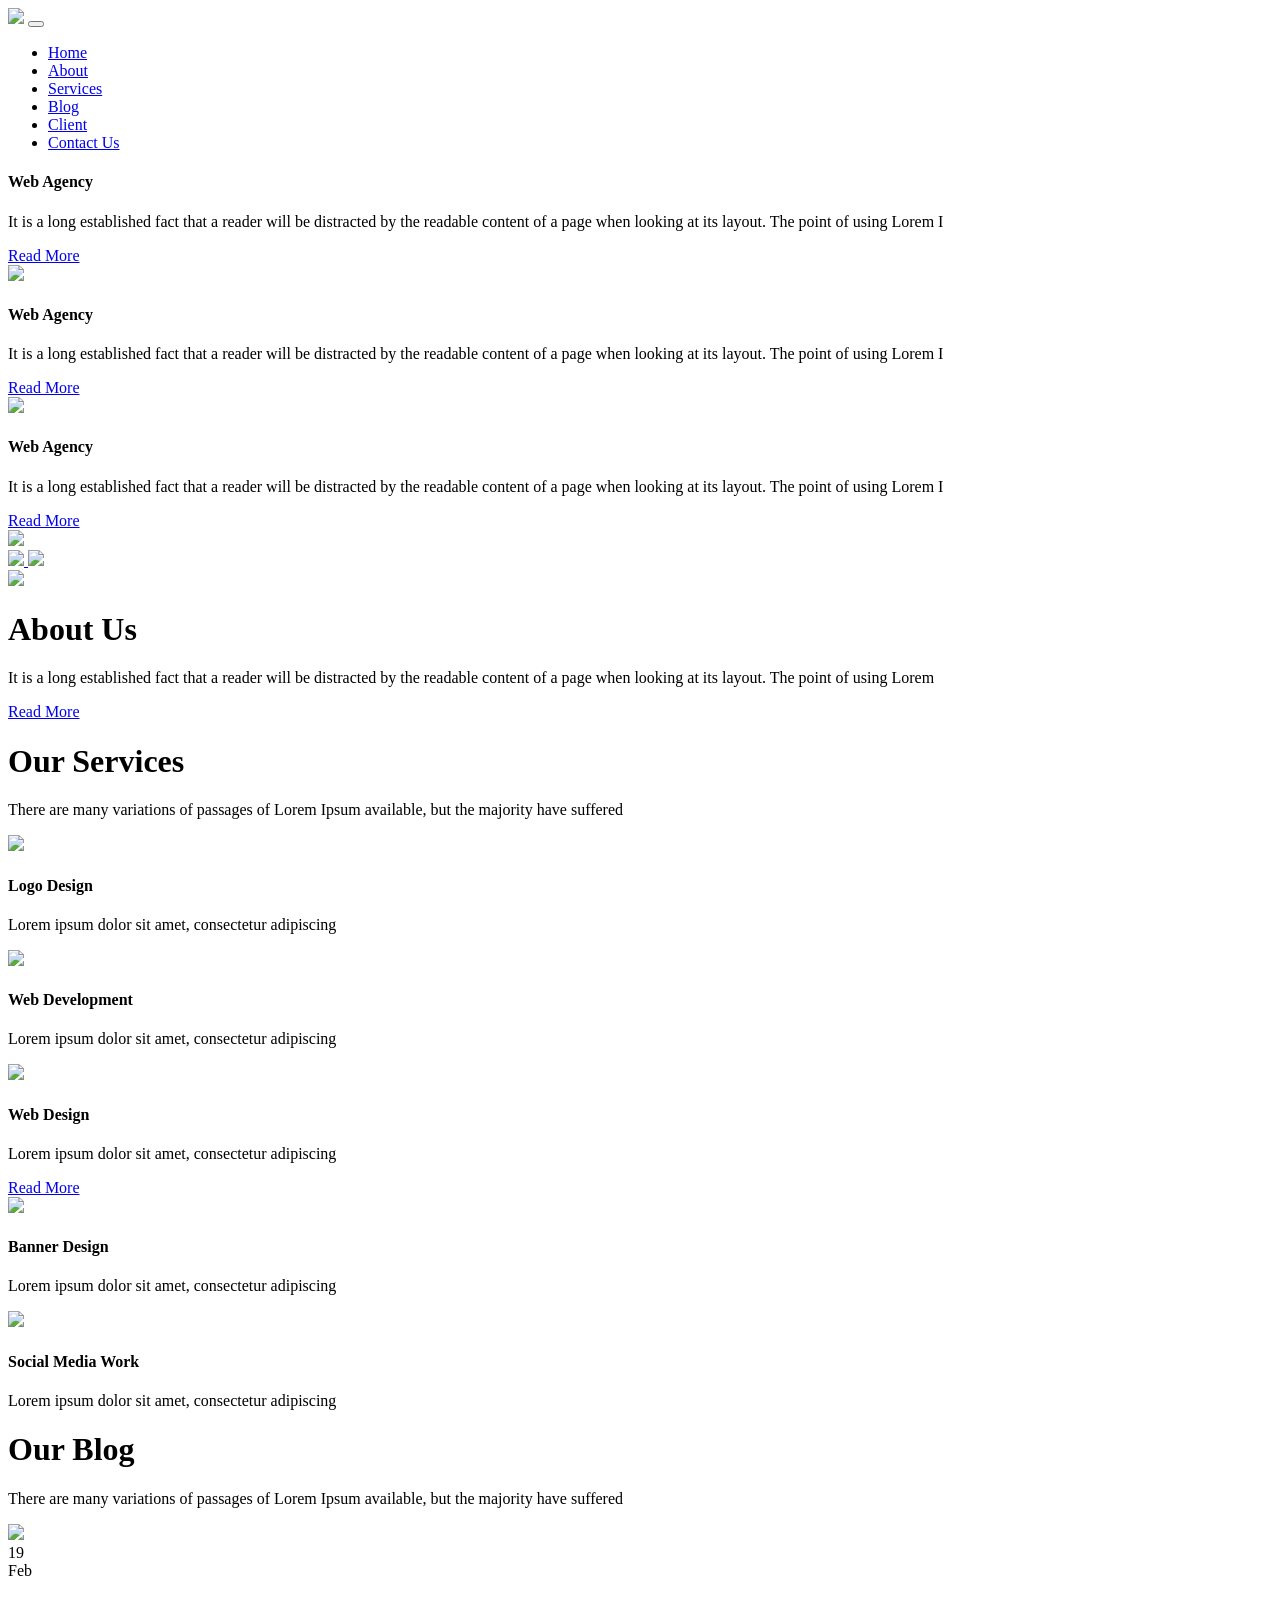
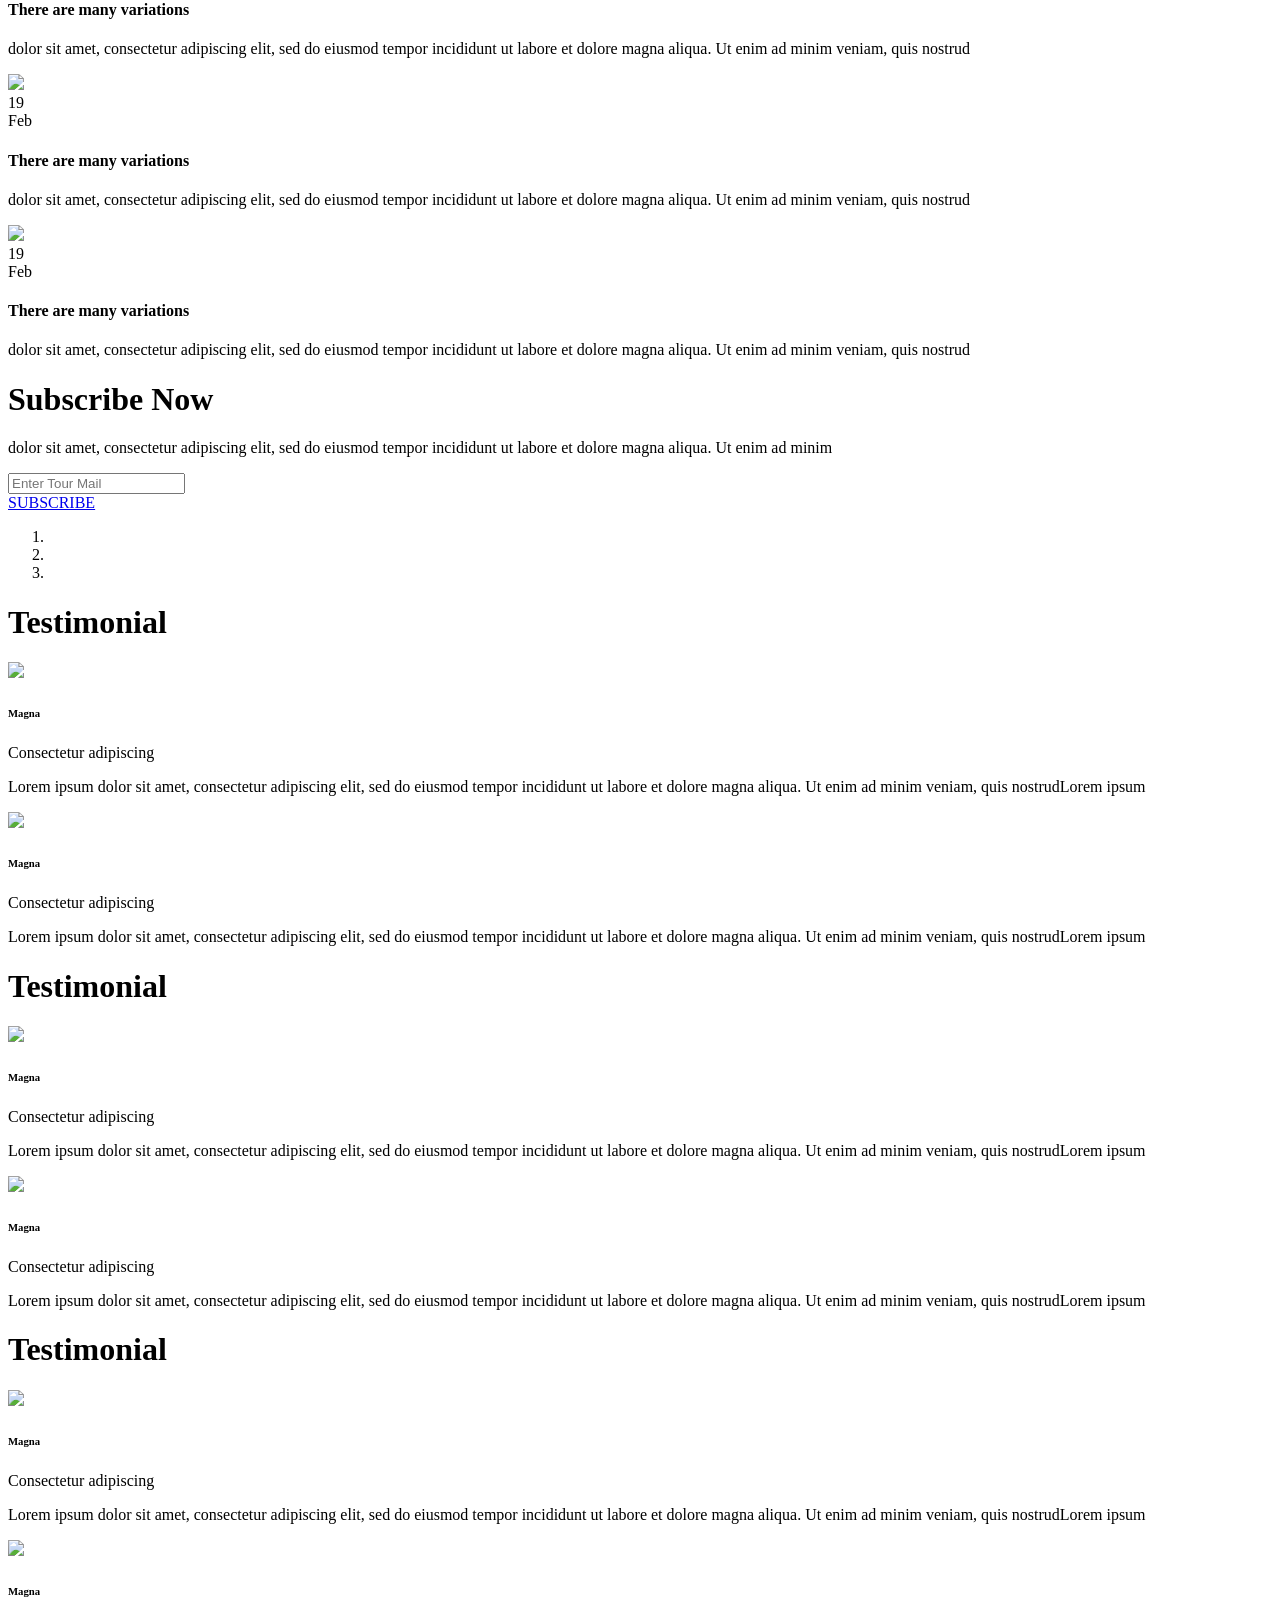
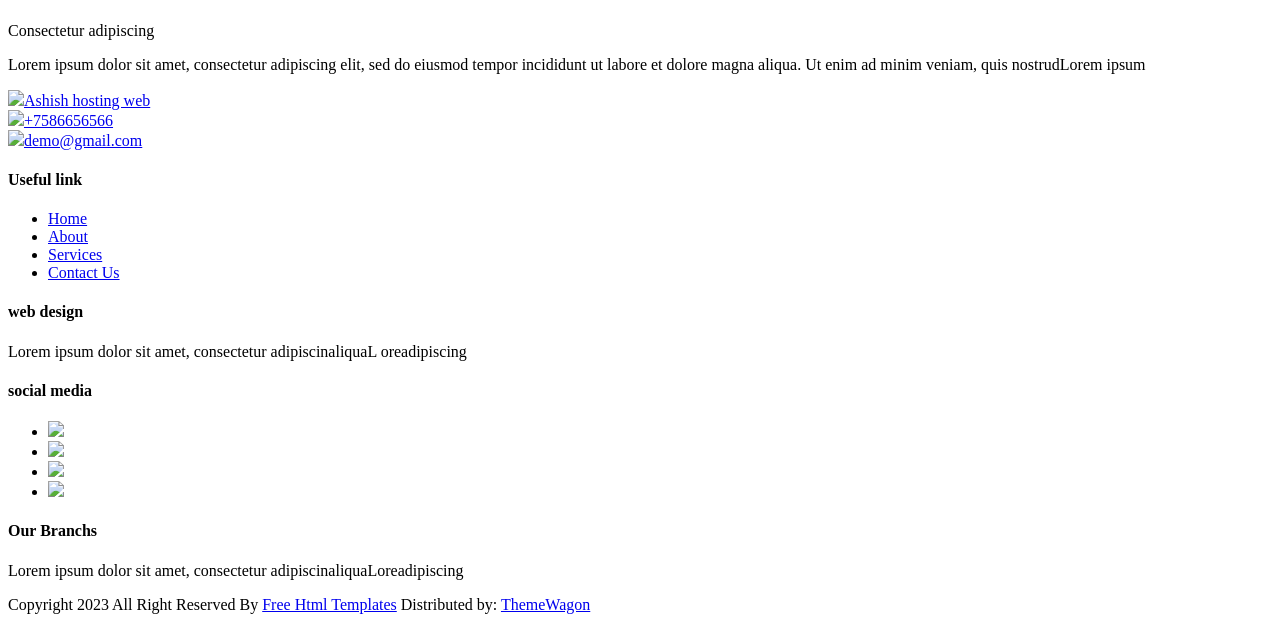
==== index.html @ 9c183400 "Add files via upload" ====
<!DOCTYPE html>
<html lang="en">
   <head>
      <meta charset="utf-8">
      <meta http-equiv="X-UA-Compatible" content="IE=edge">
      <meta name="viewport" content="width=device-width, initial-scale=1">
      <!-- mobile metas -->
      <meta name="viewport" content="width=device-width, initial-scale=1">
      <meta name="viewport" content="initial-scale=1, maximum-scale=1">
      <!-- site metas -->
      <title>Heado</title>
      <meta name="keywords" content="">
      <meta name="description" content="">
      <meta name="author" content="">
      <!-- owl carousel style -->
      <link rel="stylesheet" type="text/css" href="https://cdnjs.cloudflare.com/ajax/libs/OwlCarousel2/2.0.0-beta.2.4/assets/owl.carousel.min.css" />
      <!-- bootstrap css -->
      <link rel="stylesheet" type="text/css" href="css/bootstrap.min.css">
      <!-- style css -->
      <link rel="stylesheet" type="text/css" href="css/style.css">
      <!-- Responsive-->
      <link rel="stylesheet" href="css/responsive.css">
      <!-- fevicon -->
      <link rel="icon" href="images/fevicon.png" type="image/gif" />
      <!-- Scrollbar Custom CSS -->
      <link rel="stylesheet" href="css/jquery.mCustomScrollbar.min.css">
      <!-- Tweaks for older IEs-->
      <link rel="stylesheet" href="https://netdna.bootstrapcdn.com/font-awesome/4.0.3/css/font-awesome.css">
      <!-- owl stylesheets --> 
      <link rel="stylesheet" href="css/owl.carousel.min.css">
      <link rel="stylesheet" href="css/owl.theme.default.min.css">
      <link rel="stylesheet" href="https://cdnjs.cloudflare.com/ajax/libs/fancybox/2.1.5/jquery.fancybox.min.css" media="screen">
   </head>
   <body>
      <!--header section start -->
      <div class="header_section">
         <div class="container">
            <nav class="navbar navbar-dark bg-dark">
               <a class="logo" href="index.html"><img src="images/logo1.png"></a>
               <button class="navbar-toggler" type="button" data-toggle="collapse" data-target="#navbarsExample01" aria-controls="navbarsExample01" aria-expanded="false" aria-label="Toggle navigation">
               <span class="navbar-toggler-icon"></span>
               </button>
               <div class="collapse navbar-collapse" id="navbarsExample01">
                  <ul class="navbar-nav mr-auto">
                     <li class="nav-item">
                        <a class="nav-link" href="index.html">Home</a>
                     </li>
                     <li class="nav-item">
                        <a class="nav-link" href="about.html">About</a>
                     </li>
                     <li class="nav-item">
                        <a class="nav-link" href="services.html">Services</a>
                     </li>
                     <li class="nav-item">
                        <a class="nav-link" href="blog.html">Blog</a>
                     </li>
                     <li class="nav-item">
                        <a class="nav-link" href="client.html">Client</a>
                     </li>
                     <li class="nav-item">
                        <a class="nav-link" href="contact.html">Contact Us</a>
                     </li>
                  </ul>
               </div>
            </nav>
         </div>
         <!--banner section start -->
         <div class="banner_section layout_padding">
            <div id="my_slider" class="carousel slide" data-ride="carousel">
               <div class="carousel-inner">
                  <div class="carousel-item active">
                     <div class="container">
                        <div class="row">
                           <div class="col-md-6">
                              <div class="taital_main">
                                 <h4 class="banner_taital">Web Agency</h4>
                                 <p class="banner_text">It is a long established fact that a reader will be distracted by the readable content of a page when looking at its layout. The point of using Lorem I</p>
                                 <div class="read_bt"><a href="#">Read More</a></div>
                              </div>
                           </div>
                           <div class="col-md-6">
                              <div><img src="images/img-1.png" class="image_1"></div>
                           </div>
                        </div>
                     </div>
                  </div>
                  <div class="carousel-item">
                     <div class="container">
                        <div class="row">
                           <div class="col-md-6">
                              <div class="taital_main">
                                 <h4 class="banner_taital">Web Agency</h4>
                                 <p class="banner_text">It is a long established fact that a reader will be distracted by the readable content of a page when looking at its layout. The point of using Lorem I</p>
                                 <div class="read_bt"><a href="#">Read More</a></div>
                              </div>
                           </div>
                           <div class="col-md-6">
                              <div><img src="images/img-1.png" class="image_1"></div>
                           </div>
                        </div>
                     </div>
                  </div>
                  <div class="carousel-item">
                     <div class="container">
                        <div class="row">
                           <div class="col-md-6">
                              <div class="taital_main">
                                 <h4 class="banner_taital">Web Agency</h4>
                                 <p class="banner_text">It is a long established fact that a reader will be distracted by the readable content of a page when looking at its layout. The point of using Lorem I</p>
                                 <div class="read_bt"><a href="#">Read More</a></div>
                              </div>
                           </div>
                           <div class="col-md-6">
                              <div><img src="images/img-1.png" class="image_1"></div>
                           </div>
                        </div>
                     </div>
                  </div>
               </div>
               <a class="carousel-control-prev" href="#my_slider" role="button" data-slide="prev">
               <i class=""><img src="images/left-icon.png"></i>
               </a>
               <a class="carousel-control-next" href="#my_slider" role="button" data-slide="next">
               <i class=""><img src="images/right-icon.png"></i>
               </a>
            </div>
         </div>
         <!--banner section end -->
      </div>
      <!--header section end -->
      <!--about section start -->
      <div class="about_section layout_padding">
         <div class="container">
            <div class="row">
               <div class="col-md-6">
                  <div class="image_2"><img src="images/img-2.png"></div>
               </div>
               <div class="col-md-6">
                  <h1 class="about_taital">About <span class="us_text">Us</span></h1>
                  <p class="about_text">It is a long established fact that a reader will be distracted by the readable content of a page when looking at its layout. The point of using Lorem </p>
                  <div class="read_bt_1"><a href="#">Read More</a></div>
               </div>
            </div>
         </div>
      </div>
      <!--about section end -->
      <!--services section start -->
      <div class="services_section layout_padding">
         <div class="container">
            <h1 class="service_taital"><span class="our_text">Our</span> Services</h1>
            <p class="service_text">There are many variations of passages of Lorem Ipsum available, but the majority have suffered </p>
            <div class="services_section_2">
               <div class="row">
                  <div class="col-sm-4">
                     <div class="icon_1"><img src="images/icon-1.png"></div>
                     <h4 class="design_text">Logo Design</h4>
                     <p class="lorem_text">Lorem ipsum dolor sit amet, consectetur adipiscing </p>
                     <div class="icon_1"><img src="images/icon-2.png"></div>
                     <h4 class="design_text">Web Development</h4>
                     <p class="lorem_text">Lorem ipsum dolor sit amet, consectetur adipiscing </p>
                  </div>
                  <div class="col-sm-4">
                     <div class="icon_3"><img src="images/icon-3.png"></div>
                     <h4 class="design_text">Web Design</h4>
                     <p class="lorem_text">Lorem ipsum dolor sit amet, consectetur adipiscing </p>
                     <div class="read_bt_2"><a href="#">Read More</a></div>
                  </div>
                  <div class="col-sm-4">
                     <div class="icon_1"><img src="images/icon-4.png"></div>
                     <h4 class="design_text">Banner Design</h4>
                     <p class="lorem_text">Lorem ipsum dolor sit amet, consectetur adipiscing </p>
                     <div class="icon_1"><img src="images/icon-5.png"></div>
                     <h4 class="design_text">Social Media Work</h4>
                     <p class="lorem_text">Lorem ipsum dolor sit amet, consectetur adipiscing </p>
                  </div>
               </div>
            </div>
         </div>
      </div>
      <!--services section end -->
      <!--blog section start -->
      <div class="blog_section layout_padding">
         <div class="container">
            <h1 class="blog_taital"><span class="our_text">Our</span> Blog</h1>
            <p class="blog_text">There are many variations of passages of Lorem Ipsum available, but the majority have suffered </p>
            <div class="services_section_2 layout_padding">
               <div class="row">
                  <div class="col-md-4">
                     <div class="box_main">
                        <div class="student_bg"><img src="images/img-3.png" class="student_bg"></div>
                        <div class="image_15">19<br>Feb</div>
                        <h4 class="hannery_text">There are many variations</h4>
                        <p class="fact_text">dolor sit amet, consectetur adipiscing elit, sed do eiusmod tempor incididunt ut labore et dolore magna aliqua. Ut enim ad minim veniam, quis nostrud </p>
                     </div>
                  </div>
                  <div class="col-md-4">
                     <div class="box_main">
                        <div class="student_bg"><img src="images/img-4.png" class="student_bg"></div>
                        <div class="image_15">19<br>Feb</div>
                        <h4 class="hannery_text">There are many variations</h4>
                        <p class="fact_text">dolor sit amet, consectetur adipiscing elit, sed do eiusmod tempor incididunt ut labore et dolore magna aliqua. Ut enim ad minim veniam, quis nostrud </p>
                     </div>
                  </div>
                  <div class="col-md-4">
                     <div class="box_main">
                        <div><img src="images/img-5.png" class="student_bg"></div>
                        <div class="image_15">19<br>Feb</div>
                        <h4 class="hannery_text">There are many variations</h4>
                        <p class="fact_text">dolor sit amet, consectetur adipiscing elit, sed do eiusmod tempor incididunt ut labore et dolore magna aliqua. Ut enim ad minim veniam, quis nostrud </p>
                     </div>
                  </div>
               </div>
            </div>
         </div>
      </div>
      <!--blog section end -->
      <!--newsletter section start -->
      <div class="newsletter_section">
         <div class="container">
            <div class="row">
               <div class="col-md-6">
                  <h1 class="newsletter_text">Subscribe Now </h1>
                  <p class="tempor_text">dolor sit amet, consectetur adipiscing elit, sed do eiusmod tempor incididunt ut labore et dolore magna aliqua. Ut enim ad minim </p>
               </div>
               <div class="col-md-6">
                  <div class="mail_bt_main">
                     <input type="text" class="mail_text" placeholder="Enter Tour Mail" name="Enter Tour Mail">
                     <div class="subscribe_bt"><a href="#">SUBSCRIBE</a></div>
                  </div>
               </div>
            </div>
         </div>
      </div>
      <!--newsletter section end -->
      <!--client section start -->
      <div class="client_section layout_padding">
         <div id="carouselExampleIndicators" class="carousel slide" data-ride="carousel">
            <ol class="carousel-indicators">
               <li data-target="#carouselExampleIndicators" data-slide-to="0" class="active"></li>
               <li data-target="#carouselExampleIndicators" data-slide-to="1"></li>
               <li data-target="#carouselExampleIndicators" data-slide-to="2"></li>
            </ol>
            <div class="carousel-inner">
               <div class="carousel-item active">
                  <div class="container">
                     <h1 class="blog_taital"><span class="tes_text">Tes</span>timonial</h1>
                     <div class="client_section_2 layout_padding">
                        <div class="row">
                           <div class="col-md-6">
                              <div class="client_box active">
                                 <div class="left_main">
                                    <div class="image_6"><img src="images/img-6.png"></div>
                                 </div>
                                 <div class="right_main">
                                    <h6 class="magna_text active">Magna</h6>
                                    <p class="consectetur_text active">Consectetur adipiscing</p>
                                    <div class="quote_icon active"></div>
                                 </div>
                                 <p class="ipsum_text active">Lorem ipsum dolor sit amet, consectetur adipiscing elit, sed do eiusmod tempor incididunt ut labore et dolore magna aliqua. Ut enim ad minim veniam, quis nostrudLorem ipsum</p>
                              </div>
                           </div>
                           <div class="col-md-6">
                              <div class="client_box">
                                 <div class="left_main">
                                    <div class="image_6"><img src="images/img-6.png"></div>
                                 </div>
                                 <div class="right_main">
                                    <h6 class="magna_text">Magna</h6>
                                    <p class="consectetur_text">Consectetur adipiscing</p>
                                    <div class="quote_icon"></div>
                                 </div>
                                 <p class="ipsum_text">Lorem ipsum dolor sit amet, consectetur adipiscing elit, sed do eiusmod tempor incididunt ut labore et dolore magna aliqua. Ut enim ad minim veniam, quis nostrudLorem ipsum</p>
                              </div>
                           </div>
                        </div>
                     </div>
                  </div>
               </div>
               <div class="carousel-item">
                  <div class="container">
                     <h1 class="blog_taital"><span class="tes_text">Tes</span>timonial</h1>
                     <div class="client_section_2 layout_padding">
                        <div class="row">
                           <div class="col-md-6">
                              <div class="client_box active">
                                 <div class="left_main">
                                    <div class="image_6"><img src="images/img-6.png"></div>
                                 </div>
                                 <div class="right_main">
                                    <h6 class="magna_text active">Magna</h6>
                                    <p class="consectetur_text active">Consectetur adipiscing</p>
                                    <div class="quote_icon active"></div>
                                 </div>
                                 <p class="ipsum_text active">Lorem ipsum dolor sit amet, consectetur adipiscing elit, sed do eiusmod tempor incididunt ut labore et dolore magna aliqua. Ut enim ad minim veniam, quis nostrudLorem ipsum</p>
                              </div>
                           </div>
                           <div class="col-md-6">
                              <div class="client_box">
                                 <div class="left_main">
                                    <div class="image_6"><img src="images/img-6.png"></div>
                                 </div>
                                 <div class="right_main">
                                    <h6 class="magna_text">Magna</h6>
                                    <p class="consectetur_text">Consectetur adipiscing</p>
                                    <div class="quote_icon"></div>
                                 </div>
                                 <p class="ipsum_text">Lorem ipsum dolor sit amet, consectetur adipiscing elit, sed do eiusmod tempor incididunt ut labore et dolore magna aliqua. Ut enim ad minim veniam, quis nostrudLorem ipsum</p>
                              </div>
                           </div>
                        </div>
                     </div>
                  </div>
               </div>
               <div class="carousel-item">
                  <div class="container">
                     <h1 class="blog_taital"><span class="tes_text">Tes</span>timonial</h1>
                     <div class="client_section_2 layout_padding">
                        <div class="row">
                           <div class="col-md-6">
                              <div class="client_box active">
                                 <div class="left_main">
                                    <div class="image_6"><img src="images/img-6.png"></div>
                                 </div>
                                 <div class="right_main">
                                    <h6 class="magna_text active">Magna</h6>
                                    <p class="consectetur_text active">Consectetur adipiscing</p>
                                    <div class="quote_icon active"></div>
                                 </div>
                                 <p class="ipsum_text active">Lorem ipsum dolor sit amet, consectetur adipiscing elit, sed do eiusmod tempor incididunt ut labore et dolore magna aliqua. Ut enim ad minim veniam, quis nostrudLorem ipsum</p>
                              </div>
                           </div>
                           <div class="col-md-6">
                              <div class="client_box">
                                 <div class="left_main">
                                    <div class="image_6"><img src="images/img-6.png"></div>
                                 </div>
                                 <div class="right_main">
                                    <h6 class="magna_text">Magna</h6>
                                    <p class="consectetur_text">Consectetur adipiscing</p>
                                    <div class="quote_icon"></div>
                                 </div>
                                 <p class="ipsum_text">Lorem ipsum dolor sit amet, consectetur adipiscing elit, sed do eiusmod tempor incididunt ut labore et dolore magna aliqua. Ut enim ad minim veniam, quis nostrudLorem ipsum</p>
                              </div>
                           </div>
                        </div>
                     </div>
                  </div>
               </div>
            </div>
         </div>
      </div>
      <!--client section end -->
      <!--footer section start -->
      <div class="footer_section layout_padding">
         <div class="container">
            <div class="address_main">
               <div class="address_text"><a href="#"><img src="images/map-icon.png"><span class="padding_left_15">Ashish hosting web</span></a></div>
               <div class="address_text"><a href="#"><img src="images/call-icon.png"><span class="padding_left_15">+7586656566</span></a></div>
               <div class="address_text"><a href="#"><img src="images/mail-icon.png"><span class="padding_left_15">demo@gmail.com</span></a></div>
            </div>
            <div class="footer_section_2">
               <div class="row">
                  <div class="col-lg-3 col-sm-6">
                     <h4 class="link_text">Useful link</h4>
                     <div class="footer_menu">
                        <ul>
                           <li><a href="index.html">Home</a></li>
                           <li><a href="about.html">About</a></li>
                           <li><a href="services.html">Services</a></li>
                           <li><a href="contact.html">Contact Us</a></li>
                        </ul>
                     </div>
                  </div>
                  <div class="col-lg-3 col-sm-6">
                     <h4 class="link_text">web design</h4>
                     <p class="footer_text">Lorem ipsum dolor sit amet, consectetur adipiscinaliquaL oreadipiscing </p>
                  </div>
                  <div class="col-lg-3 col-sm-6">
                     <h4 class="link_text">social media</h4>
                     <div class="social_icon">
                        <ul>
                           <li><a href="#"><img src="images/fb-icon.png"></a></li>
                           <li><a href="#"><img src="images/twitter-icon.png"></a></li>
                           <li><a href="#"><img src="images/linkedin-icon.png"></a></li>
                           <li><a href="#"><img src="images/youtub-icon.png"></a></li>
                        </ul>
                     </div>
                  </div>
                  <div class="col-lg-3 col-sm-6">
                     <h4 class="link_text">Our Branchs</h4>
                     <p class="footer_text_1">Lorem ipsum dolor sit amet, consectetur adipiscinaliquaLoreadipiscing </p>
                  </div>
               </div>
            </div>
         </div>
      </div>
      <!--client section end -->
      <!--copyright section start -->
      <div class="copyright_section">
         <div class="container">
            <p class="copyright_text">Copyright 2023 All Right Reserved By <a href="https://html.design">Free Html Templates</a> Distributed by: <a href="https://themewagon.com">ThemeWagon</a></p>
         </div>
      </div>
      <!--copyright section end -->
      <!-- Javascript files-->
      <script src="js/jquery.min.js"></script>
      <script src="js/popper.min.js"></script>
      <script src="js/bootstrap.bundle.min.js"></script>
      <script src="js/jquery-3.0.0.min.js"></script>
      <script src="js/plugin.js"></script>
      <!-- sidebar -->
      <script src="js/jquery.mCustomScrollbar.concat.min.js"></script>
      <script src="js/custom.js"></script>
      <!-- javascript --> 
      <script src="js/owl.carousel.js"></script>
      <script src="https:cdnjs.cloudflare.com/ajax/libs/fancybox/2.1.5/jquery.fancybox.min.js"></script> 
      <script type="https://cdnjs.cloudflare.com/ajax/libs/OwlCarousel2//2.0.0-beta.2.4/owl.carousel.min.js"></script>
      <script src="https://code.jquery.com/jquery-3.2.1.slim.min.js" integrity="sha384-KJ3o2DKtIkvYIK3UENzmM7KCkRr/rE9/Qpg6aAZGJwFDMVNA/GpGFF93hXpG5KkN" crossorigin="anonymous"></script>
      <script>window.jQuery || document.write('<script src="../../assets/js/vendor/jquery-slim.min.js"><\/script>')</script>
      <script src="../../assets/js/vendor/popper.min.js"></script>
      <script src="../../dist/js/bootstrap.min.js"></script>
   </body>
</html>
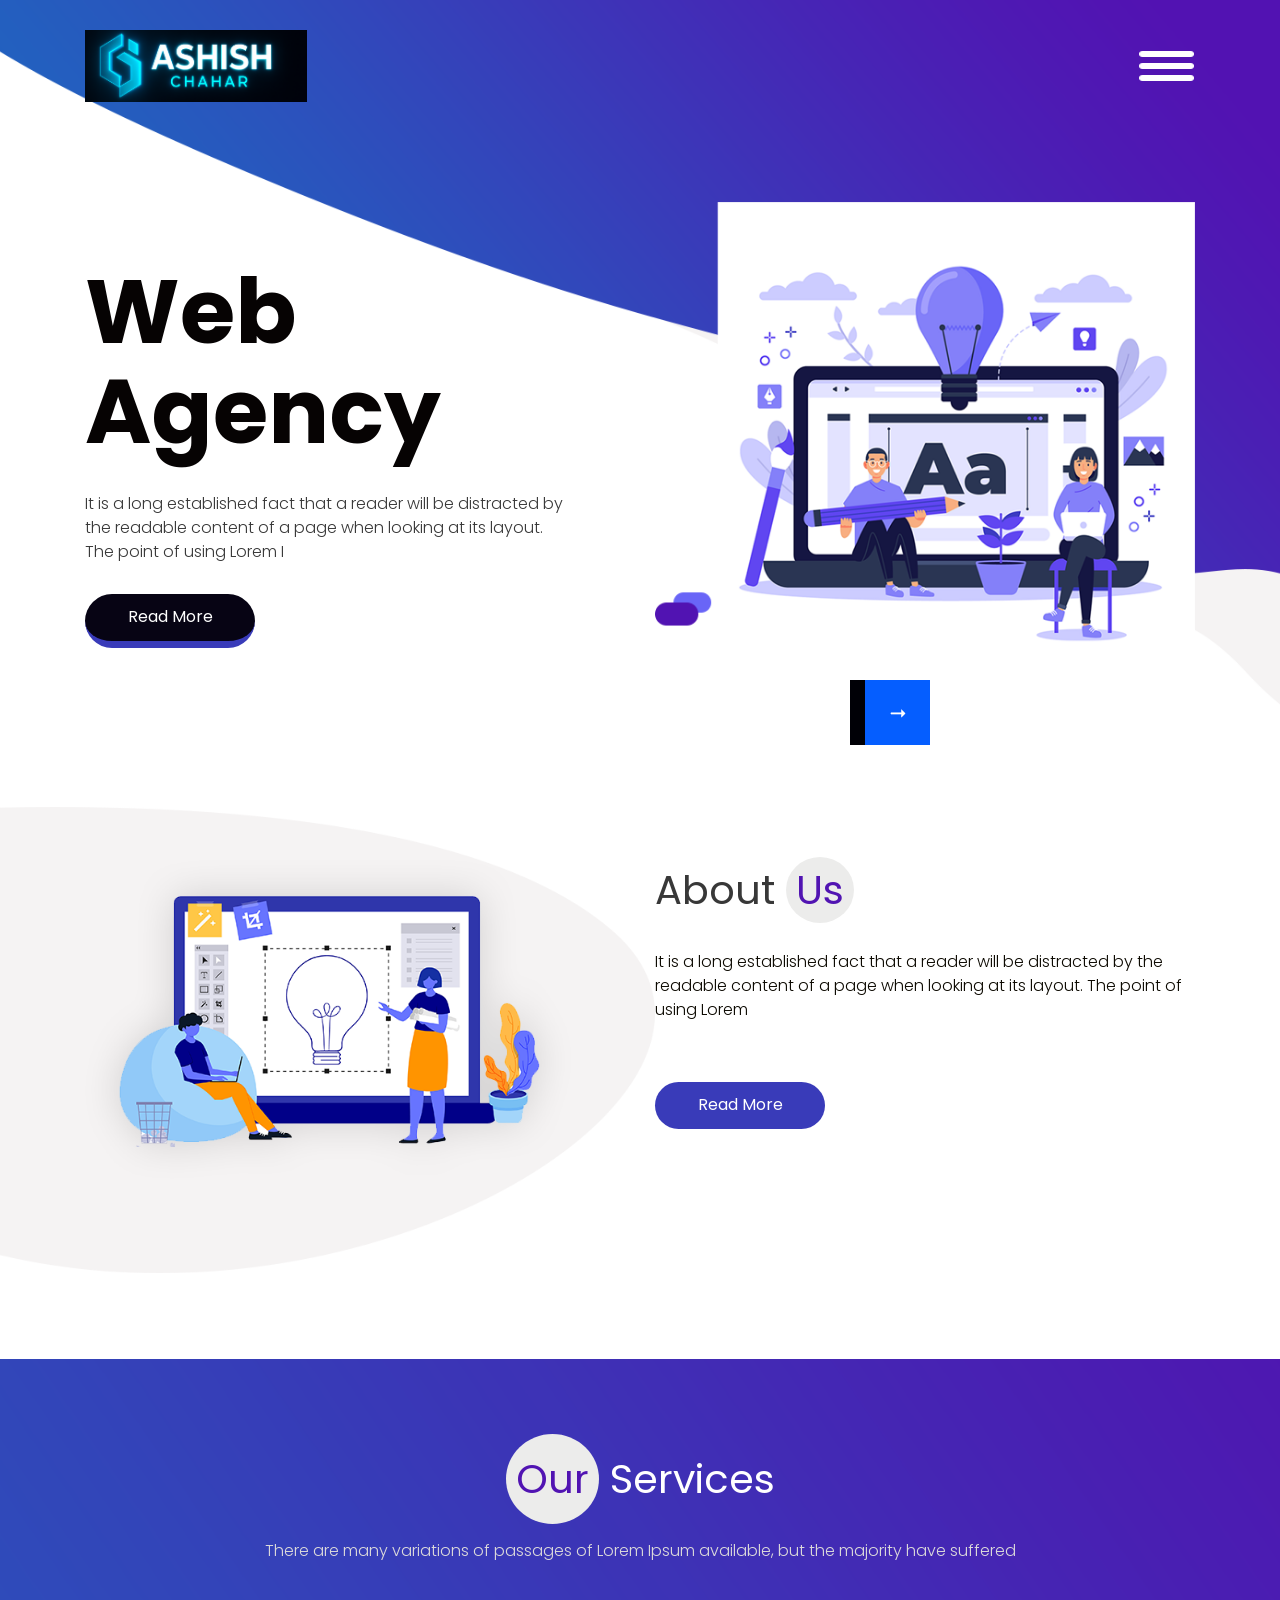
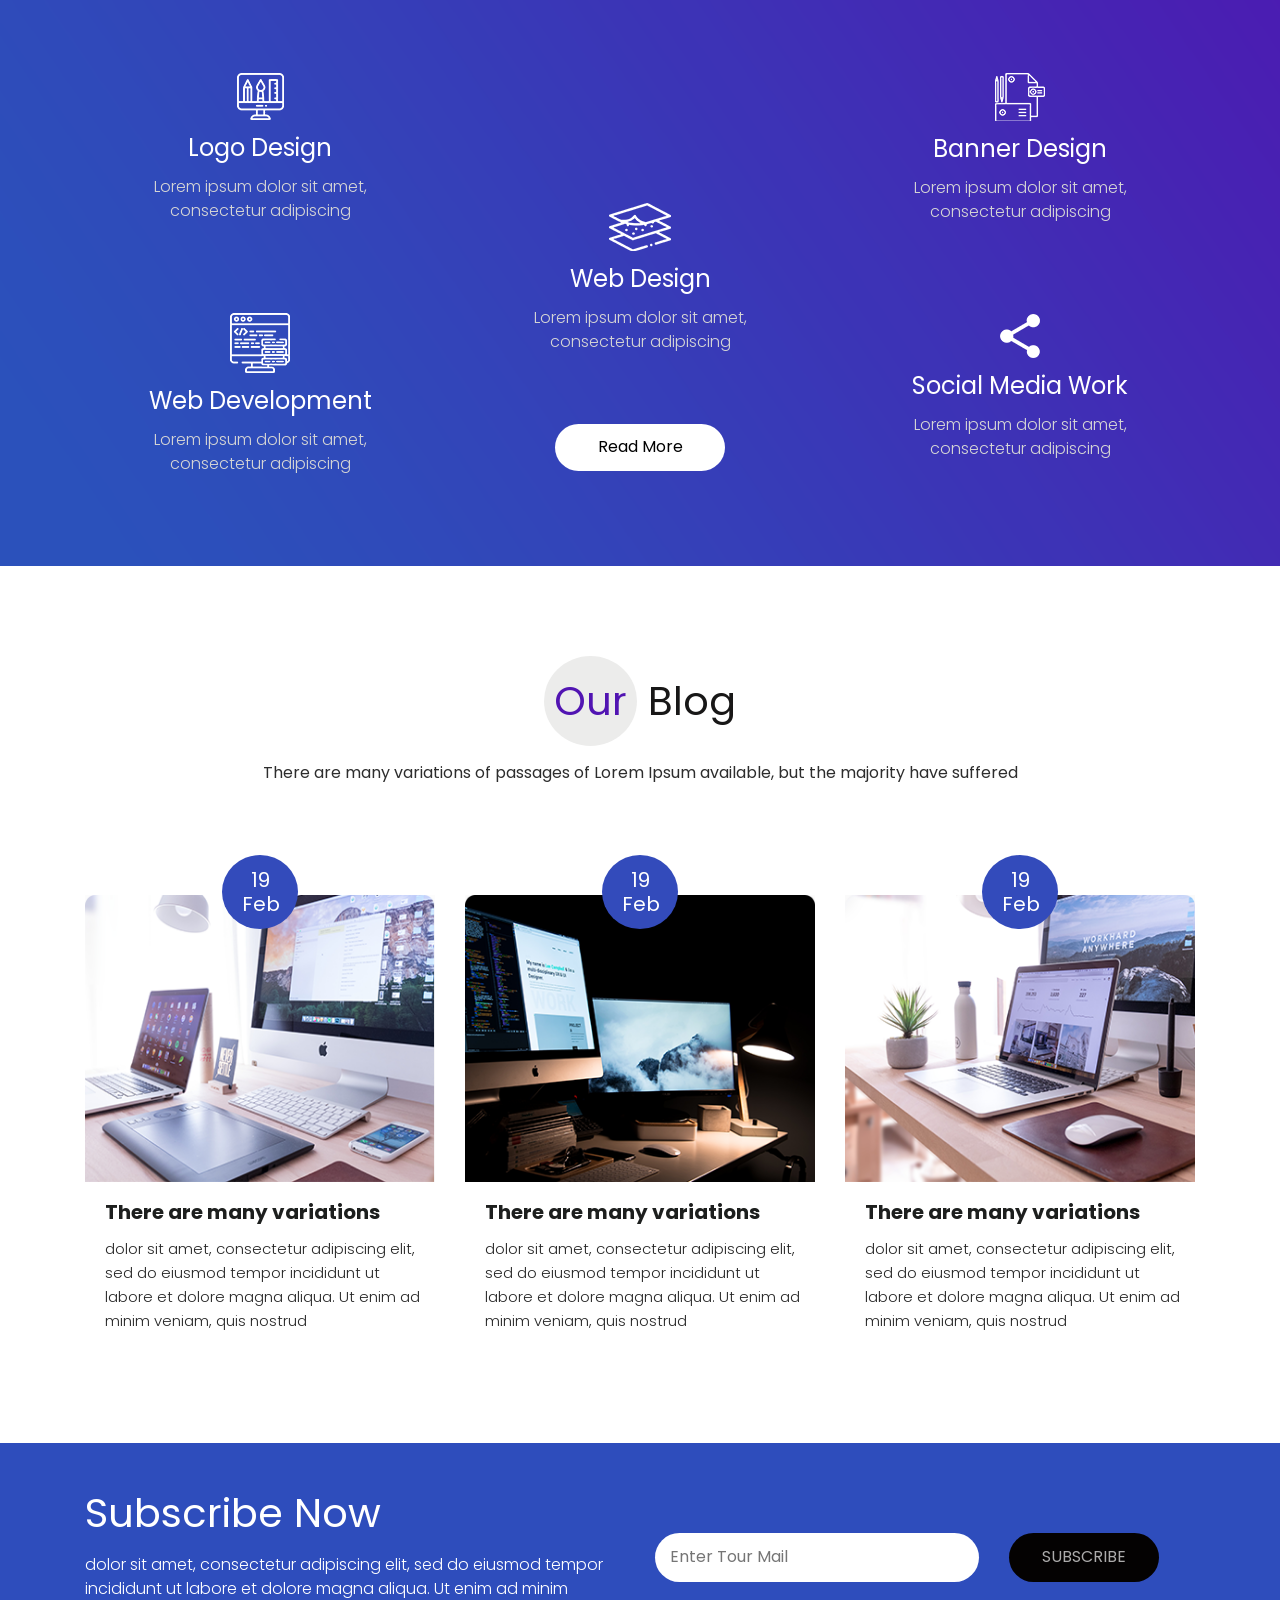
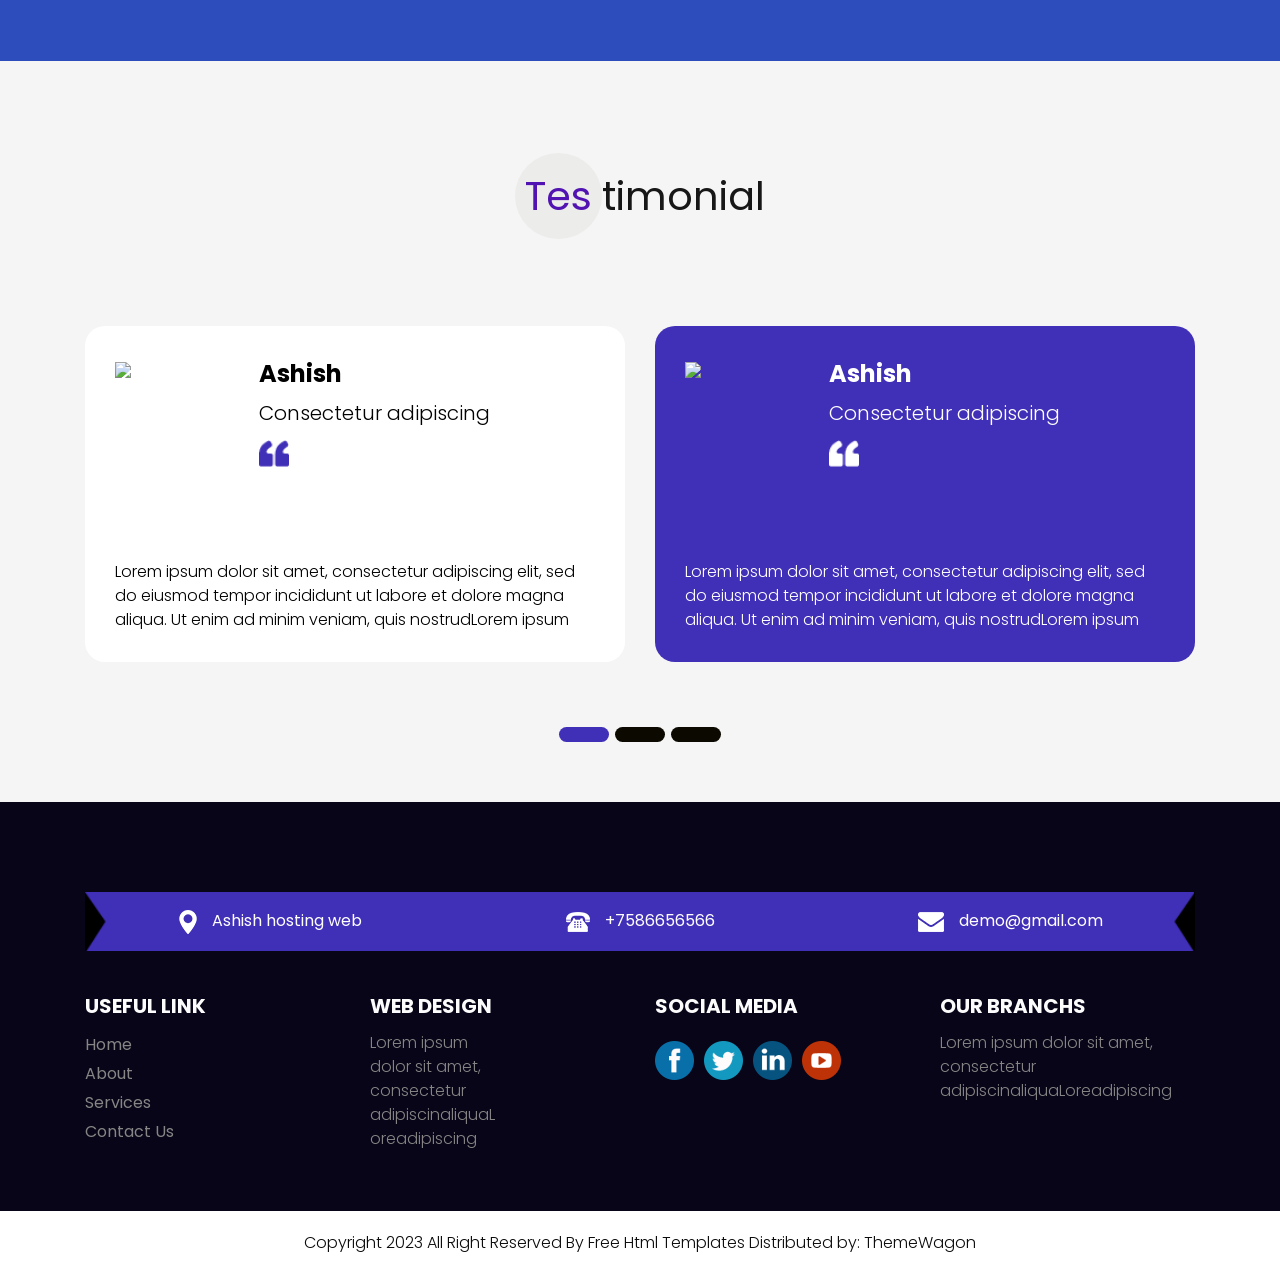
==== commit e48ba4bb: "Update index.html" ====
--- a/index.html
+++ b/index.html
@@ -249,10 +249,10 @@
                            <div class="col-md-6">
                               <div class="client_box active">
                                  <div class="left_main">
-                                    <div class="image_6"><img src="images/img-6.png"></div>
-                                 </div>
-                                 <div class="right_main">
-                                    <h6 class="magna_text active">Magna</h6>
+                                    <div class="image_6"><img src="images/me.png"></div>
+                                 </div>
+                                 <div class="right_main">
+                                    <h6 class="magna_text active">Ashish</h6>
                                     <p class="consectetur_text active">Consectetur adipiscing</p>
                                     <div class="quote_icon active"></div>
                                  </div>
@@ -262,10 +262,10 @@
                            <div class="col-md-6">
                               <div class="client_box">
                                  <div class="left_main">
-                                    <div class="image_6"><img src="images/img-6.png"></div>
-                                 </div>
-                                 <div class="right_main">
-                                    <h6 class="magna_text">Magna</h6>
+                                    <div class="image_6"><img src="images/me.png"></div>
+                                 </div>
+                                 <div class="right_main">
+                                    <h6 class="magna_text">Ashish</h6>
                                     <p class="consectetur_text">Consectetur adipiscing</p>
                                     <div class="quote_icon"></div>
                                  </div>
@@ -284,10 +284,10 @@
                            <div class="col-md-6">
                               <div class="client_box active">
                                  <div class="left_main">
-                                    <div class="image_6"><img src="images/img-6.png"></div>
-                                 </div>
-                                 <div class="right_main">
-                                    <h6 class="magna_text active">Magna</h6>
+                                    <div class="image_6"><img src="images/me.png"></div>
+                                 </div>
+                                 <div class="right_main">
+                                    <h6 class="magna_text active">Ashish</h6>
                                     <p class="consectetur_text active">Consectetur adipiscing</p>
                                     <div class="quote_icon active"></div>
                                  </div>
@@ -297,10 +297,10 @@
                            <div class="col-md-6">
                               <div class="client_box">
                                  <div class="left_main">
-                                    <div class="image_6"><img src="images/img-6.png"></div>
-                                 </div>
-                                 <div class="right_main">
-                                    <h6 class="magna_text">Magna</h6>
+                                    <div class="image_6"><img src="images/me.png"></div>
+                                 </div>
+                                 <div class="right_main">
+                                    <h6 class="magna_text">Ashish</h6>
                                     <p class="consectetur_text">Consectetur adipiscing</p>
                                     <div class="quote_icon"></div>
                                  </div>
@@ -319,10 +319,10 @@
                            <div class="col-md-6">
                               <div class="client_box active">
                                  <div class="left_main">
-                                    <div class="image_6"><img src="images/img-6.png"></div>
-                                 </div>
-                                 <div class="right_main">
-                                    <h6 class="magna_text active">Magna</h6>
+                                    <div class="image_6"><img src="images/me.png"></div>
+                                 </div>
+                                 <div class="right_main">
+                                    <h6 class="magna_text active">Ashish</h6>
                                     <p class="consectetur_text active">Consectetur adipiscing</p>
                                     <div class="quote_icon active"></div>
                                  </div>
@@ -332,10 +332,10 @@
                            <div class="col-md-6">
                               <div class="client_box">
                                  <div class="left_main">
-                                    <div class="image_6"><img src="images/img-6.png"></div>
-                                 </div>
-                                 <div class="right_main">
-                                    <h6 class="magna_text">Magna</h6>
+                                    <div class="image_6"><img src="images/me.png"></div>
+                                 </div>
+                                 <div class="right_main">
+                                    <h6 class="magna_text">Ashish</h6>
                                     <p class="consectetur_text">Consectetur adipiscing</p>
                                     <div class="quote_icon"></div>
                                  </div>
@@ -420,4 +420,4 @@
       <script src="../../assets/js/vendor/popper.min.js"></script>
       <script src="../../dist/js/bootstrap.min.js"></script>
    </body>
-</html>+</html>
--- a/css/style.css
+++ b/css/style.css
@@ -0,0 +1,943 @@
+/*--------------------------------------------------------------------- File Name: style.css ---------------------------------------------------------------------*/
+
+
+/*--------------------------------------------------------------------- import Fonts ---------------------------------------------------------------------*/
+
+@import url('https://fonts.googleapis.com/css?family=Rajdhani:300,400,500,600,700');
+@import url('https://fonts.googleapis.com/css?family=Poppins:100,100i,200,200i,300,300i,400,400i,500,500i,600,600i,700,700i,800,800i,900,900i');
+@font-face {
+    font-family: "Righteous";
+    src: url("../fonts/Poppins-Black.ttf");
+    src: url("../fonts/Roboto.ttf");
+}
+
+
+/*****---------------------------------------- 1) font-family: 'Rajdhani', sans-serif;
+ 2) font-family: 'Poppins', sans-serif;
+ ----------------------------------------*****/
+
+
+/*--------------------------------------------------------------------- import Files ---------------------------------------------------------------------*/
+
+@import url(animate.min.css);
+@import url(normalize.css);
+@import url(icomoon.css);
+@import url(css/font-awesome.min.css);
+@import url(meanmenu.css);
+@import url(owl.carousel.min.css);
+@import url(swiper.min.css);
+@import url(slick.css);
+@import url(jquery.fancybox.min.css);
+@import url(jquery-ui.css);
+@import url(nice-select.css);
+
+/*--------------------------------------------------------------------- skeleton ---------------------------------------------------------------------*/
+
+* {
+    box-sizing: border-box !important;
+    transition: ease all 0.5s;
+}
+
+html {
+    scroll-behavior: smooth;
+}
+
+body {
+    color: #666666;
+    font-size: 14px;
+    font-family: Poppins;
+    line-height: 1.80857;
+    font-weight: normal;
+    overflow-x: hidden;
+}
+
+a {
+    color: #1f1f1f;
+    text-decoration: none !important;
+    outline: none !important;
+    -webkit-transition: all .3s ease-in-out;
+    -moz-transition: all .3s ease-in-out;
+    -ms-transition: all .3s ease-in-out;
+    -o-transition: all .3s ease-in-out;
+    transition: all .3s ease-in-out;
+}
+
+h1,
+h2,
+h3,
+h4,
+h5,
+h6 {
+    letter-spacing: 0;
+    font-weight: normal;
+    position: relative;
+    padding: 0 0 10px 0;
+    font-weight: normal;
+    line-height: normal;
+    color: #111111;
+    margin: 0
+}
+
+h1 {
+    font-size: 24px
+}
+
+h2 {
+    font-size: 22px
+}
+
+h3 {
+    font-size: 18px
+}
+
+h4 {
+    font-size: 16px
+}
+
+h5 {
+    font-size: 14px
+}
+
+h6 {
+    font-size: 13px
+}
+
+*,
+*::after,
+*::before {
+    -webkit-box-sizing: border-box;
+    -moz-box-sizing: border-box;
+    box-sizing: border-box;
+}
+
+h1 a,
+h2 a,
+h3 a,
+h4 a,
+h5 a,
+h6 a {
+    color: #212121;
+    text-decoration: none!important;
+    opacity: 1
+}
+
+button:focus {
+    outline: none;
+}
+
+ul,
+li,
+ol {
+    margin: 0px;
+    padding: 0px;
+    list-style: none;
+}
+
+p {
+    margin: 20px;
+    font-weight: 300;
+    font-size: 15px;
+    line-height: 24px;
+}
+
+a {
+    color: #222222;
+    text-decoration: none;
+    outline: none !important;
+}
+
+a,
+.btn {
+    text-decoration: none !important;
+    outline: none !important;
+    -webkit-transition: all .3s ease-in-out;
+    -moz-transition: all .3s ease-in-out;
+    -ms-transition: all .3s ease-in-out;
+    -o-transition: all .3s ease-in-out;
+    transition: all .3s ease-in-out;
+}
+
+img {
+    max-width: 100%;
+    height: auto;
+}
+
+ :focus {
+    outline: 0;
+}
+
+.layout_padding {
+    padding-top: 90px;
+    padding-bottom: 0px;
+}
+
+.padding_0 {
+    padding: 0px;
+}
+
+.header_bg {
+    width: 100%;
+    float: left;
+    background: #2d4fbc !important;
+    padding-bottom: 20px !important;
+}
+
+.header_section {
+    width: 100%;
+    float: left;
+    background-image: url(../images/banner-bg.png);
+    height: auto;
+    background-size: cover;
+    padding-bottom: 90px;
+}
+
+.bg-dark {
+    background-color: transparent !important;
+}
+
+.navbar-dark .navbar-toggler-icon {
+    background-image: url(../images/toggle-icon.png);
+}
+
+.navbar-toggler-icon {
+    width: 55px;
+}
+
+.navbar-dark .navbar-toggler {
+    border-color: transparent !important;
+}
+
+.navbar-toggler {
+    padding: .25rem 0px;
+}
+
+.navbar {
+    padding: 30px 0px 10px 0px;
+}
+
+.navbar-dark .navbar-nav .nav-link {
+    color: #000;
+    font-size: 18px;
+    padding-bottom: 0px;
+}
+
+.navbar-dark .navbar-nav .nav-link:focus,
+.navbar-dark .navbar-nav .nav-link:hover {
+    color: #000;
+}
+
+.logo {
+    width: 20%;
+    float: left;
+}
+
+.banner_taital {
+    width: 100%;
+    float: left;
+    font-size: 90px;
+    color: #060303;
+    font-weight: bold;
+    line-height: 100px;
+    padding-top: 60px;
+}
+
+.banner_text {
+    width: 90%;
+    float: left;
+    font-size: 16px;
+    color: #383838;
+    margin-left: 0px;
+}
+
+.read_bt {
+    width: 170px;
+    float: left;
+    margin-top: 10px;
+}
+
+.read_bt a {
+    width: 100%;
+    float: left;
+    font-size: 16px;
+    color: #ffffff;
+    text-align: center;
+    background-color: #070414;
+    border-bottom: 7px solid #393bb9;
+    border-radius: 30px;
+    padding: 9px 0px;
+}
+
+.read_bt a:hover {
+    background-color: #8480f9;
+    border-bottom: 7px solid #393bb9;
+}
+
+#my_slider .carousel-control-prev:hover,
+#my_slider .carousel-control-next:hover,
+#my_slider .carousel-control-prev:focus,
+#my_slider .carousel-control-next:focus {
+    background: #055eff;
+    color: #fff;
+}
+
+#my_slider a.carousel-control-prev {
+    position: absolute;
+    left: 850px;
+    top: 100%;
+}
+
+#my_slider a.carousel-control-next {
+    position: absolute;
+    right: 350px;
+    top: 100%;
+    background-color: #055eff;
+}
+
+#my_slider .carousel-control-prev,
+#my_slider .carousel-control-next {
+    width: 65px;
+    height: 65px;
+    background: #000006;
+    opacity: 1;
+    font-size: 30px;
+    color: #ffffff;
+}
+
+.about_section {
+    width: 100%;
+    float: left;
+    position: relative;
+    padding-bottom: 90px;
+}
+
+.image_2 {
+    width: 90%;
+    float: left;
+}
+
+.about_section::after {
+    content: '';
+    position: absolute;
+    height: 466px;
+    width: 655px;
+    margin: 0 auto;
+    justify-content: center;
+    left: 0px;
+    right: initial;
+    display: block;
+    background-image: url(../images/about-bg.png);
+    top: 37px;
+    z-index: -1;
+    background-size: 100%;
+}
+
+.about_taital {
+    width: 100%;
+    float: left;
+    font-size: 40px;
+    color: #383838;
+}
+
+.about_text {
+    width: 100%;
+    float: left;
+    font-size: 16px;
+    color: #0c0900;
+    margin-left: 0px;
+}
+
+.us_text {
+    background-color: #ececeb;
+    border-radius: 100%;
+    color: #5114b2;
+    padding: 5px 10px;
+}
+
+.read_bt_1 {
+    width: 170px;
+    float: left;
+    margin-top: 40px;
+}
+
+.read_bt_1 a {
+    width: 100%;
+    float: left;
+    font-size: 16px;
+    color: #ffffff;
+    text-align: center;
+    background-color: #393bb9;
+    border-radius: 30px;
+    padding: 9px 0px;
+}
+
+.read_bt_1 a:hover {
+    background-color: #8480f9;
+}
+
+.services_section {
+    width: 100%;
+    float: left;
+    background-image: url(../images/services-bg.png);
+    background-size: cover;
+    height: auto;
+    padding-bottom: 90px;
+    margin-top: 90px;
+    background-repeat: no-repeat;
+}
+
+.service_taital {
+    width: 100%;
+    float: left;
+    font-size: 40px;
+    color: #ffffff;
+    text-align: center;
+}
+
+.service_text {
+    width: 100%;
+    float: left;
+    font-size: 16px;
+    color: #dcdada;
+    margin-left: 0px;
+    text-align: center;
+}
+
+.our_text {
+    background-color: #ececeb;
+    border-radius: 100%;
+    color: #5114b2;
+    padding: 17px 10px;
+}
+
+.services_section_2 {
+    width: 100%;
+    float: left;
+}
+
+.icon_1 {
+    width: 100%;
+    float: left;
+    text-align: center;
+    padding-top: 90px;
+}
+
+.design_text {
+    width: 100%;
+    float: left;
+    text-align: center;
+    font-size: 24px;
+    color: #ffffff;
+    padding-top: 10px;
+}
+
+.lorem_text {
+    width: 80%;
+    text-align: center;
+    color: #d5d5d5;
+    font-size: 16px;
+    margin: 0 auto;
+}
+
+.icon_3 {
+    width: 100%;
+    float: left;
+    text-align: center;
+    padding-top: 220px;
+}
+
+.read_bt_2 {
+    width: 170px;
+    margin: 0 auto;
+    text-align: center;
+}
+
+.read_bt_2 a {
+    width: 100%;
+    float: left;
+    font-size: 16px;
+    color: #000;
+    text-align: center;
+    background-color: #ffffff;
+    border-radius: 30px;
+    padding: 9px 0px;
+    margin-top: 70px;
+}
+
+.read_bt_2 a:hover {
+    background-color: #8480f9;
+}
+
+.blog_section {
+    width: 100%;
+    float: left;
+    padding-bottom: 90px;
+}
+
+.blog_taital {
+    width: 100%;
+    float: left;
+    font-size: 40px;
+    color: #181717;
+    text-align: center;
+    margin-top: 15px;
+}
+
+.blog_text {
+    width: 100%;
+    float: left;
+    font-size: 16px;
+    color: #2d2d2d;
+    margin-left: 0px;
+    text-align: center;
+    font-weight: 400;
+}
+
+.box_main {
+    width: 100%;
+    float: left;
+    background-color: #ffffff;
+    height: auto;
+    border-radius: 5px;
+    padding-bottom: 20px;
+}
+
+.box_main:hover {
+    box-shadow: 0px 1px 10px 1px #888888;
+}
+
+.student_bg {
+    width: 100%;
+    float: left;
+    background-image: url(../images/img-3.png);
+    height: auto;
+    background-size: cover;
+    position: relative;
+    min-height: 287px;
+    background-repeat: no-repeat;
+}
+
+.image_15 {
+    width: 20%;
+    margin: 0 auto;
+    text-align: center;
+    position: absolute;
+    top: -40px;
+    background: #334bbb;
+    display: block;
+    border-radius: 100%;
+    color: #ffffff;
+    font-size: 20px;
+    line-height: 24px;
+    padding: 13px 20px;
+    left: 0;
+    right: 0;
+}
+
+.hannery_text {
+    width: 100%;
+    float: left;
+    font-size: 20px;
+    color: #1d1f1e;
+    font-weight: bold;
+    padding-left: 20px;
+    padding-top: 15px;
+}
+
+.fact_text {
+    width: 100%;
+    float: left;
+    font-size: 15px;
+    color: #282828;
+    margin: 0px;
+    padding: 0px 11px;
+    padding-left: 20px;
+}
+
+.newsletter_section {
+    width: 100%;
+    float: left;
+    background-color: #2e4dbc;
+    height: auto;
+    padding: 40px 0px;
+}
+
+.newsletter_text {
+    width: 100%;
+    float: left;
+    color: #ffffff;
+    font-size: 40px;
+}
+
+.tempor_text {
+    width: 100%;
+    float: left;
+    color: #ffffff;
+    font-size: 16px;
+    margin-left: 0px;
+    margin-top: 0px;
+}
+
+.mail_bt_main {
+    width: 100%;
+    float: left;
+    padding-top: 50px;
+}
+
+.mail_text {
+    width: 60%;
+    float: left;
+    color: #000;
+    font-size: 16px;
+    background-color: #ffffff;
+    padding: 10px 15px;
+    border: 0px;
+    height: auto;
+    border-radius: 50px;
+}
+
+.subscribe_bt {
+    width: 150px;
+    float: left;
+    color: #acabab;
+    font-size: 16px;
+    background-color: #040202;
+    padding: 10px 15px;
+    text-align: center;
+    border-radius: 50px;
+    margin-left: 30px;
+}
+
+.subscribe_bt a {
+    color: #acabab;
+}
+
+.client_section {
+    width: 100%;
+    float: left;
+    background-color: #f5f5f5;
+    height: auto;
+    padding-bottom: 140px;
+}
+
+.tes_text {
+    background-color: #ececeb;
+    border-radius: 100%;
+    color: #5114b2;
+    padding: 15px 10px;
+}
+
+.client_section_2 {
+    width: 100%;
+    float: left;
+}
+
+.client_box {
+    width: 100%;
+    float: left;
+    background-color: #402fb7;
+    padding: 30px 30px 10px 30px;
+    border-radius: 20px;
+}
+
+.client_box.active {
+    background-color: #ffffff;
+}
+
+.client_box:hover {
+    background-color: #ffffff;
+}
+
+.client_box:hover .magna_text {
+    color: #000;
+}
+
+.client_box:hover .consectetur_text {
+    color: #000;
+}
+
+.client_box:hover .ipsum_text {
+    color: #000;
+}
+
+.left_main {
+    width: 30%;
+    float: left;
+}
+
+.right_main {
+    width: 70%;
+    float: left;
+}
+
+.magna_text {
+    width: 100%;
+    float: left;
+    font-size: 24px;
+    color: #ffffff;
+    font-weight: bold;
+}
+
+.magna_text.active {
+    color: #000;
+}
+
+.consectetur_text {
+    width: 100%;
+    float: left;
+    font-size: 20px;
+    color: #ffffff;
+    margin: 0px;
+}
+
+.consectetur_text.active {
+    color: #000;
+}
+
+.quote_icon {
+    width: 30px;
+    float: left;
+    padding-top: 10px;
+    background-image: url(../images/quote-icon1.png);
+    height: 100px;
+    background-size: 100%;
+    background-repeat: no-repeat;
+    margin-top: 15px;
+}
+
+.quote_icon.active {
+    background-image: url(../images/quote-icon.png);
+}
+
+.client_box .quote_icon:hover {
+    background-image: url(../images/quote-icon.png);
+}
+
+.ipsum_text {
+    width: 100%;
+    float: left;
+    font-size: 16px;
+    color: #ffffff;
+    margin-left: 0px;
+}
+
+.ipsum_text.active {
+    color: #000;
+}
+
+.carousel-indicators li {
+    width: 50px;
+    height: 15px;
+    border-radius: 40px;
+    background-color: #0c0900;
+}
+
+.carousel-indicators .active {
+    background-color: #402fb7;
+}
+
+.carousel-indicators {
+    bottom: -80px;
+}
+
+.contact_section {
+    width: 100%;
+    float: left;
+    padding-bottom: 90px;
+}
+
+.touch_taital {
+    width: 100%;
+    float: left;
+    font-size: 40px;
+    color: #1d1c1c;
+    font-weight: bold;
+    text-align: center;
+}
+
+.contact_section_2 {
+    width: 100%;
+    float: left;
+    margin-top: 30px;
+}
+
+.email_text {
+    width: 100%;
+    float: left;
+    padding: 20px 20px 20px 20px;
+}
+
+.email-bt {
+    width: 100%;
+    float: left;
+    font-size: 18px;
+    color: #2a2a2c;
+    margin-bottom: 20px;
+    padding: 8px 15px;
+    border: 1px solid #909090;
+}
+
+.massage-bt {
+    width: 100%;
+    float: left;
+    font-size: 18px;
+    color: #2a2a2c;
+    margin-bottom: 20px;
+    padding: 40px 15px 8px 15px;
+    border: 1px solid #909090;
+    height: 120px;
+}
+
+.send_btn {
+    width: 170px;
+    float: left;
+}
+
+.send_btn a {
+    width: 100%;
+    float: left;
+    text-align: center;
+    font-size: 20px;
+    color: #ffffff;
+    background-color: #4c35bc;
+    padding: 10px;
+    border-radius: 30px;
+}
+
+.send_btn a:hover {
+    color: #ffffff;
+    background-color: #000;
+}
+
+.footer_section {
+    width: 100%;
+    float: left;
+    background-color: #070517;
+    height: auto;
+    padding-bottom: 40px;
+}
+
+.address_main {
+    width: 100%;
+    margin: 0 auto;
+    text-align: center;
+    background-image: url(../images/footer-bg.png);
+    height: auto;
+    display: flex;
+    padding: 15px 0px;
+    background-repeat: no-repeat;
+    background-size: 100%;
+}
+
+.address_text {
+    width: 100%;
+    font-size: 16px;
+    color: #ffffff;
+}
+
+.address_text a {
+    color: #ffffff;
+}
+
+.padding_left_15 {
+    padding-left: 15px;
+}
+
+.footer_section_2 {
+    width: 100%;
+    float: left;
+    padding-top: 40px;
+}
+
+.link_text {
+    width: 100%;
+    float: left;
+    font-size: 20px;
+    color: #fcfcfc;
+    font-weight: bold;
+    text-transform: uppercase;
+}
+
+.footer_menu {
+    width: 100%;
+    float: left;
+}
+
+.footer_menu ul {
+    margin: 0px;
+    padding: 0px;
+}
+
+.footer_menu li {
+    font-size: 16px;
+    color: #878585;
+}
+
+.footer_menu li a {
+    color: #878585;
+}
+
+.footer_menu li a:hover {
+    color: #fcfcfc;
+}
+
+.footer_text {
+    width: 55%;
+    float: left;
+    font-size: 16px;
+    color: #878585;
+    margin-left: 0px;
+    margin-top: 0px;
+}
+
+.footer_text_1 {
+    width: 100%;
+    float: left;
+    font-size: 16px;
+    color: #878585;
+    margin-left: 0px;
+    margin-top: 0px;
+}
+
+.social_icon {
+    width: 100%;
+    float: left;
+}
+
+.social_icon ul {
+    margin: 0px;
+    padding: 0px;
+}
+
+.social_icon li {
+    float: left;
+    padding-right: 10px;
+    padding-top: 10px;
+}
+
+.copyright_section {
+    width: 100%;
+    float: left;
+    background-color: #ffffff;
+    height: auto;
+}
+
+.copyright_text {
+    width: 100%;
+    float: left;
+    color: #0b0b0c;
+    text-align: center;
+    font-size: 16px;
+    margin-left: 0px;
+}
+
+.copyright_text a {
+    color: #0b0b0c;
+}
+
+.copyright_text a:hover {
+    color: #402fb7;
+}
+
+.margin_top_90 {
+    margin-top: 90px;
+}
--- a/css/responsive.css
+++ b/css/responsive.css
@@ -0,0 +1,407 @@
+/*--------------------------------------------------------------------- File Name: responsive.css ---------------------------------------------------------------------*/
+
+
+/*------------------------------------------------------------------- 991px x 768px ---------------------------------------------------------------------*/
+
+@media only screen and (min-width: 768px) and (max-width: 991px) {
+    .header-search {
+        padding: 15px 0px;
+    }
+}
+
+
+/*------------------------------------------------------------------- 767px x 599px ---------------------------------------------------------------------*/
+
+@media only screen and (min-width: 599px) and (max-width: 767px) {
+    .logo {
+        text-align: center;
+    }
+    .cart-content-right {
+        padding-bottom: 5px;
+    }
+    .mg {
+        margin: 0px 0px;
+    }
+    .menu-area-main {
+        height: 256px;
+        overflow-y: auto;
+    }
+    .megamenu>.row [class*="col-"] {
+        padding: 0px;
+    }
+    .menu-area-main .megamenu .men-cat {
+        padding: 0px 15px;
+    }
+    .menu-area-main .megamenu .women-cat {
+        padding: 0px 15px;
+    }
+    .menu-area-main .megamenu .el-cat {
+        padding: 0px 15px;
+    }
+    .mean-container .mean-nav ul li a.mean-expand {
+        height: 19px;
+    }
+    .category-box.women-box {
+        display: none;
+    }
+    .cart-box {
+        display: inline-block;
+        margin: 0px 30px;
+    }
+    .wish-box {
+        float: none;
+        margin: 0px 30px;
+        display: inline-block;
+    }
+    .menu-add {
+        display: none;
+    }
+    .category-box {
+        display: none;
+    }
+    .mean-container .mean-nav ul li ol {
+        padding: 0px;
+    }
+    .mean-container .mean-nav ul li a {
+        padding: 10px 20px;
+        width: 94.8%;
+    }
+    .mean-container .mean-nav ul li li a {
+        width: 92%;
+        padding: 1em 4%;
+    }
+    .mean-container .mean-nav ul li li li a {
+        width: 100%;
+    }
+    .header-search {
+        padding: 15px 0px;
+    }
+    #collapseFilter.d-md-block {
+        padding: 30px 0px;
+    }
+}
+
+
+/*------------------------------------------------------------------- 599px x 280px ---------------------------------------------------------------------*/
+
+@media only screen and (min-width: 280px) and (max-width: 599px) {
+    .cart-content-right {
+        padding-bottom: 5px;
+    }
+    .megamenu>.row [class*="col-"] {
+        padding: 0px;
+    }
+    .menu-area-main .megamenu .men-cat {
+        padding: 0px 15px;
+    }
+    .menu-area-main .megamenu .women-cat {
+        padding: 0px 15px;
+    }
+    .menu-area-main .megamenu .el-cat {
+        padding: 0px 15px;
+    }
+    .mean-container .mean-nav ul li a {
+        padding: 1em 4%;
+        width: 92%;
+    }
+    .mean-container .mean-nav ul li li a {
+        width: 90%;
+        padding: 1em 5%;
+    }
+    .mean-container .sub-full.megamenu-categories ol li a {
+        padding: 5px 0px;
+        text-transform: capitalize;
+        width: 100%;
+    }
+    .megamenu .sub-full.megamenu-categories .women-box .banner-up-text a {
+        width: auto;
+        border: none;
+        float: none;
+    }
+    .menu-area-main {
+        height: 45px;
+        overflow-y: auto;
+    }
+    .mean-container .mean-nav ul li a.mean-expand {
+        top: 0;
+    }
+}
+
+@media (min-width: 992px) and (max-width: 1199px) {
+    .navbar {
+        padding: 10px 0px 10px 0px;
+    }
+    .banner_taital {
+        padding-top: 0px;
+    }
+    .banner_text {
+        width: 100%;
+    }
+    #my_slider a.carousel-control-prev {
+        left: 660px;
+    }
+    #my_slider a.carousel-control-next {
+        right: 190px;
+    }
+    .about_section::after {
+        height: 341px;
+        width: 480px;
+        top: 65px;
+    }
+    .image_15 {
+        width: 23%;
+    }
+    .hannery_text {
+        font-size: 19px;
+    }
+    .quote_icon {
+        height: 30px;
+    }
+    .footer_text_1 {
+        font-size: 15px;
+    }
+}
+
+@media (min-width: 768px) and (max-width: 991px) {
+    .banner_taital {
+        padding-top: 0px;
+        font-size: 60px;
+        line-height: 60px;
+    }
+    .banner_text {
+        width: 100%;
+        font-size: 14px;
+    }
+    #my_slider a.carousel-control-prev {
+        left: 510px;
+        top: 85%;
+    }
+    #my_slider a.carousel-control-next {
+        right: 120px;
+        top: 85%;
+    }
+    .about_section::after {
+        height: 266px;
+        width: 375px;
+        top: 57px;
+    }
+    .hannery_text {
+        font-size: 15px;
+        padding-left: 0px;
+        text-align: center;
+    }
+    .fact_text {
+        font-size: 14px;
+        padding-left: 6px;
+    }
+    .image_15 {
+        width: 32%;
+    }
+    .mail_text {
+        width: 200px;
+    }
+    .subscribe_bt {
+        width: 120px;
+        margin-left: 10px;
+    }
+    .tempor_text {
+        font-size: 14px;
+    }
+    .consectetur_text {
+        font-size: 16px;
+    }
+    .right_main {
+        padding-left: 15px;
+    }
+    .client_box {
+        padding: 30px 20px 10px 20px;
+    }
+    .quote_icon {
+        height: 27px;
+    }
+    .ipsum_text {
+        font-size: 14px;
+    }
+    .padding_left_15 {
+        padding-left: 5px;
+    }
+    .address_main {
+        padding: 5px 0px;
+    }
+    .address_text {
+        font-size: 14px;
+        padding-left: 20px;
+    }
+    .footer_section_2 {
+        padding-bottom: 50px;
+    }
+    .about_section {
+        padding-bottom: 0;
+    }
+}
+
+@media (min-width: 576px) and (max-width: 767px) {
+    .carousel-control-prev {
+        display: none;
+    }
+    .carousel-control-next {
+        display: none;
+    }
+    .banner_taital {
+        font-size: 40px;
+        padding-top: 0px;
+    }
+    .banner_text {
+        font-size: 14px;
+    }
+    .header_section {
+        padding-bottom: 0px;
+    }
+    .image_2 {
+        width: 100%;
+    }
+    .about_text {
+        font-size: 14px;
+    }
+    .about_section .row {
+        flex-direction: column-reverse;
+    }
+    .about_section {
+        padding: 90px 0px;
+        background-color: #f5f3f3;
+    }
+    .about_section::after {
+        display: none;
+    }
+    .design_text {
+        font-size: 16px;
+        padding-top: 10px;
+    }
+    .lorem_text {
+        width: 100%;
+        font-size: 14px;
+    }
+    .image_15 {
+        width: 14%;
+        top: 10px;
+    }
+    .hannery_text {
+        font-size: 19px;
+    }
+    .box_main {
+        margin-top: 50px;
+    }
+    .newsletter_text {
+        font-size: 36px;
+    }
+    .consectetur_text {
+        font-size: 15px;
+    }
+    .right_main {
+        padding-left: 10px;
+    }
+    .client_box {
+        padding: 30px 10px 10px 10px;
+        margin-top: 27px;
+    }
+    .quote_icon {
+        height: 27px;
+    }
+    .address_main {
+        background: #402fb7;
+        display: block;
+        text-align: left;
+        padding-left: 15px;
+    }
+    .link_text {
+        padding-top: 20px;
+    }
+}
+
+@media (max-width: 575px) {
+    .carousel-control-prev {
+        display: none;
+    }
+    .carousel-control-next {
+        display: none;
+    }
+    .banner_taital {
+        font-size: 40px;
+        padding-top: 0px;
+    }
+    .banner_text {
+        font-size: 14px;
+    }
+    .header_section {
+        padding-bottom: 0px;
+    }
+    .image_2 {
+        width: 100%;
+    }
+    .about_text {
+        font-size: 14px;
+    }
+    .about_section .row {
+        flex-direction: column-reverse;
+    }
+    .about_section {
+        padding: 90px 0px;
+        background-color: #f5f3f3;
+    }
+    .about_section::after {
+        display: none;
+    }
+    .icon_1 {
+        padding-top: 40px;
+    }
+    .icon_3 {
+        padding-top: 40px;
+    }
+    .read_bt_2 {
+        display: none;
+    }
+    .image_15 {
+        width: 24%;
+        top: 10px;
+    }
+    .hannery_text {
+        font-size: 19px;
+    }
+    .box_main {
+        margin-top: 50px;
+    }
+    .newsletter_text {
+        font-size: 36px;
+    }
+    .mail_text {
+        width: 165px;
+        font-size: 14px;
+    }
+    .subscribe_bt {
+        width: 120px;
+        font-size: 14px;
+        margin-left: 5px;
+    }
+    .consectetur_text {
+        font-size: 15px;
+    }
+    .right_main {
+        padding-left: 10px;
+    }
+    .client_box {
+        padding: 30px 10px 10px 10px;
+        margin-top: 27px;
+    }
+    .quote_icon {
+        height: 27px;
+    }
+    .address_main {
+        background: #402fb7;
+        display: block;
+        text-align: left;
+        padding-left: 15px;
+    }
+    .link_text {
+        padding-top: 20px;
+    }
+}
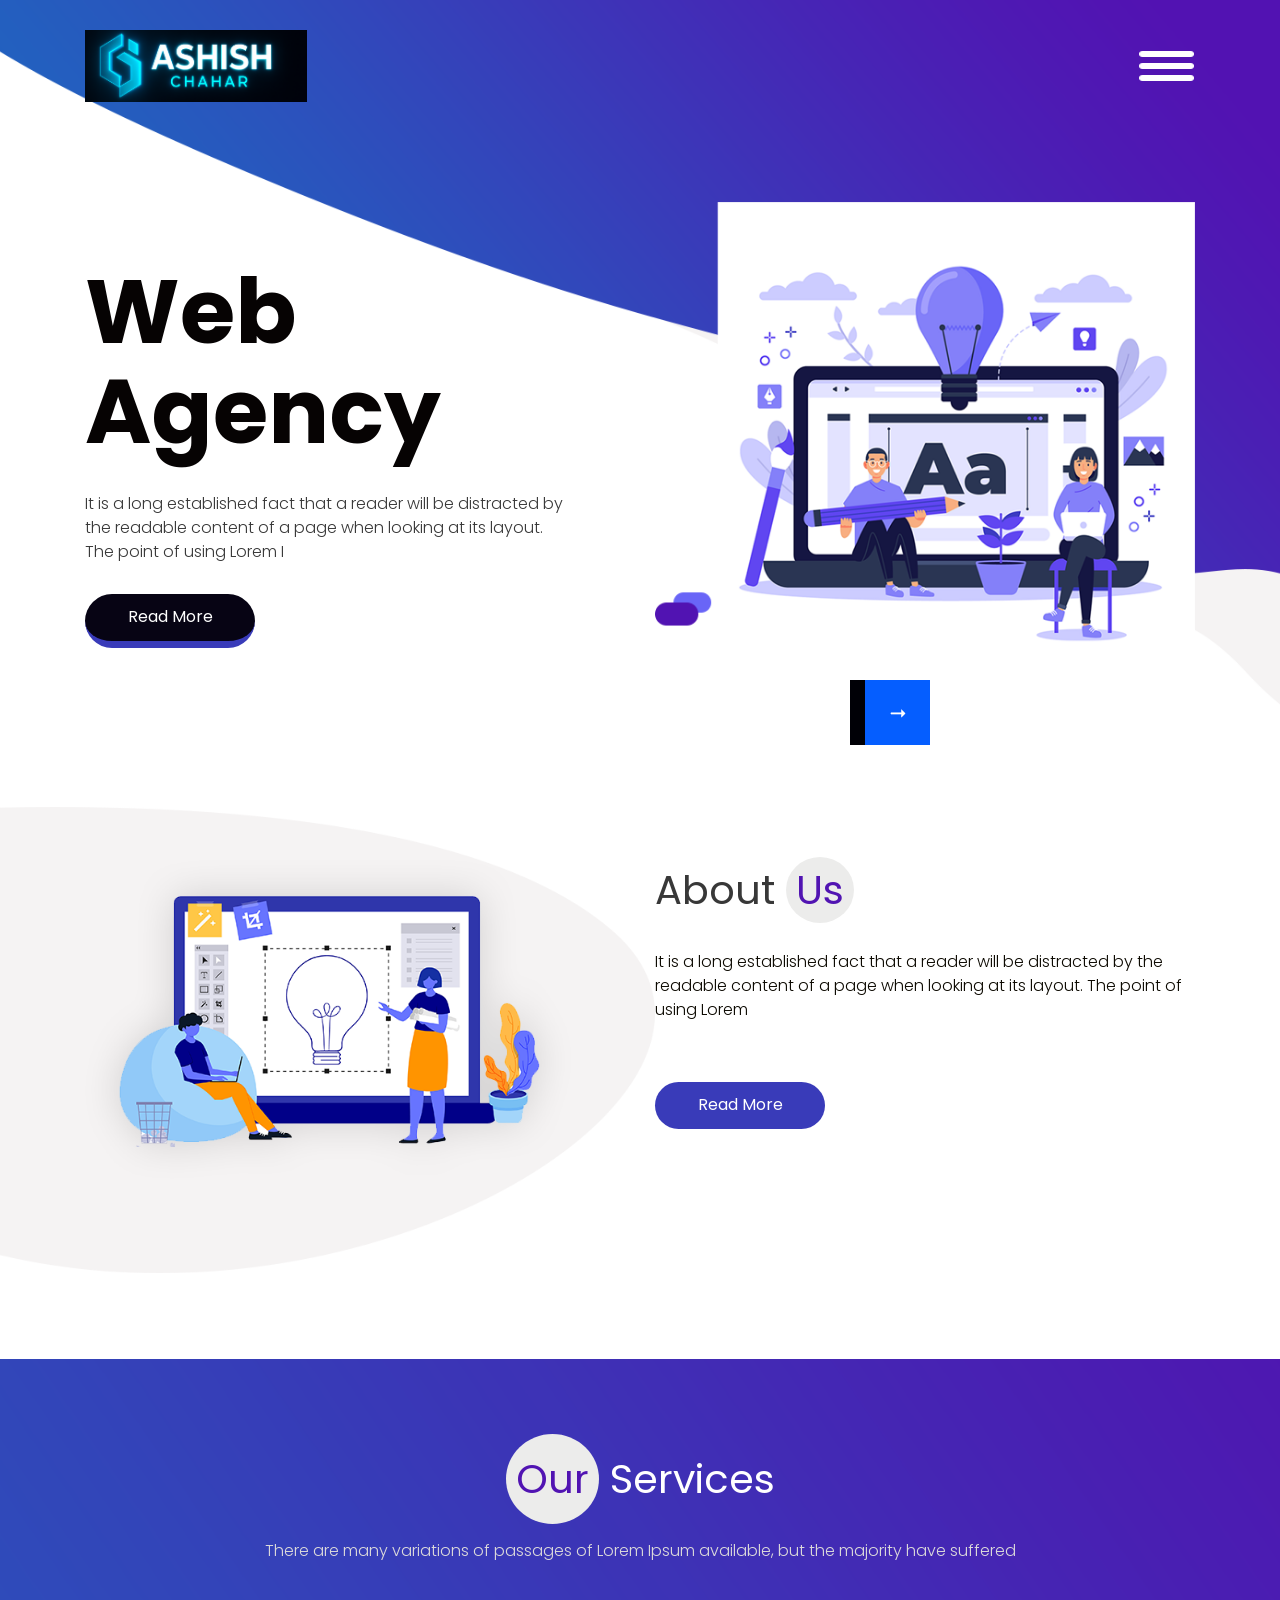
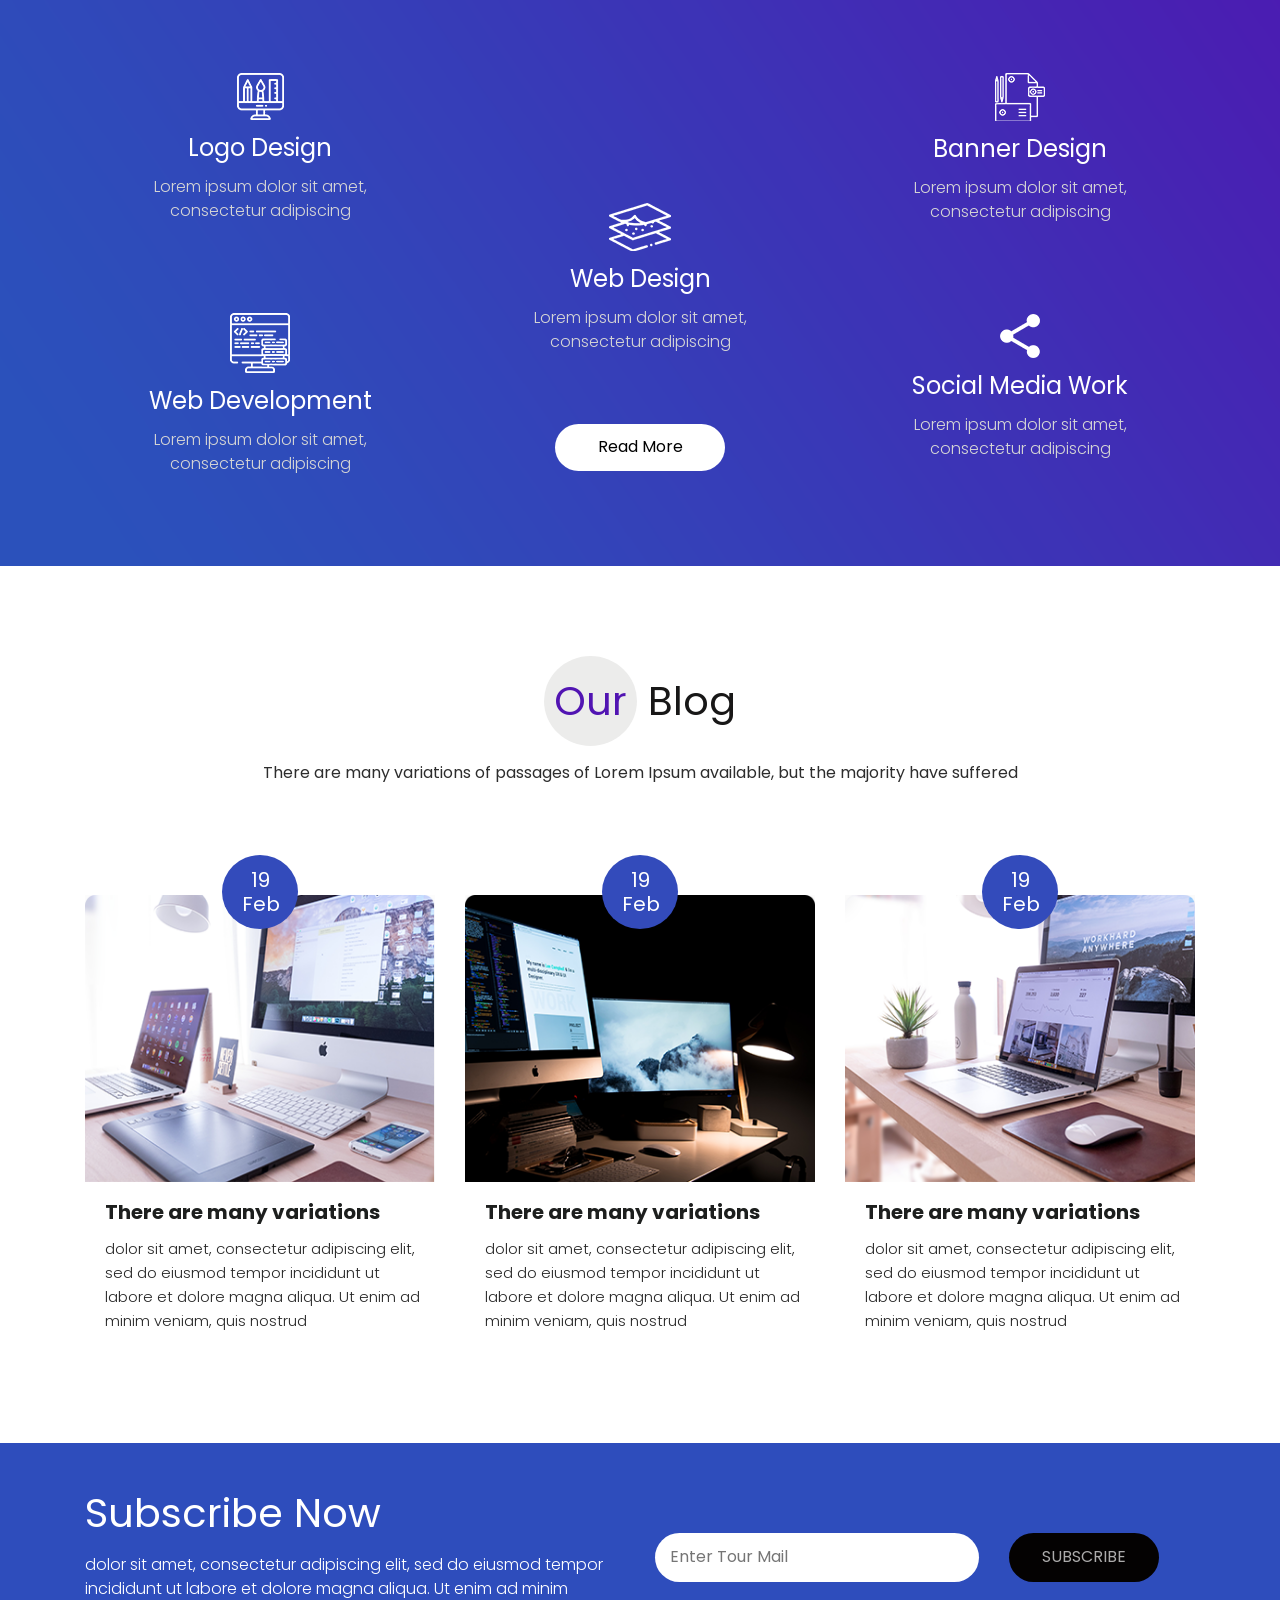
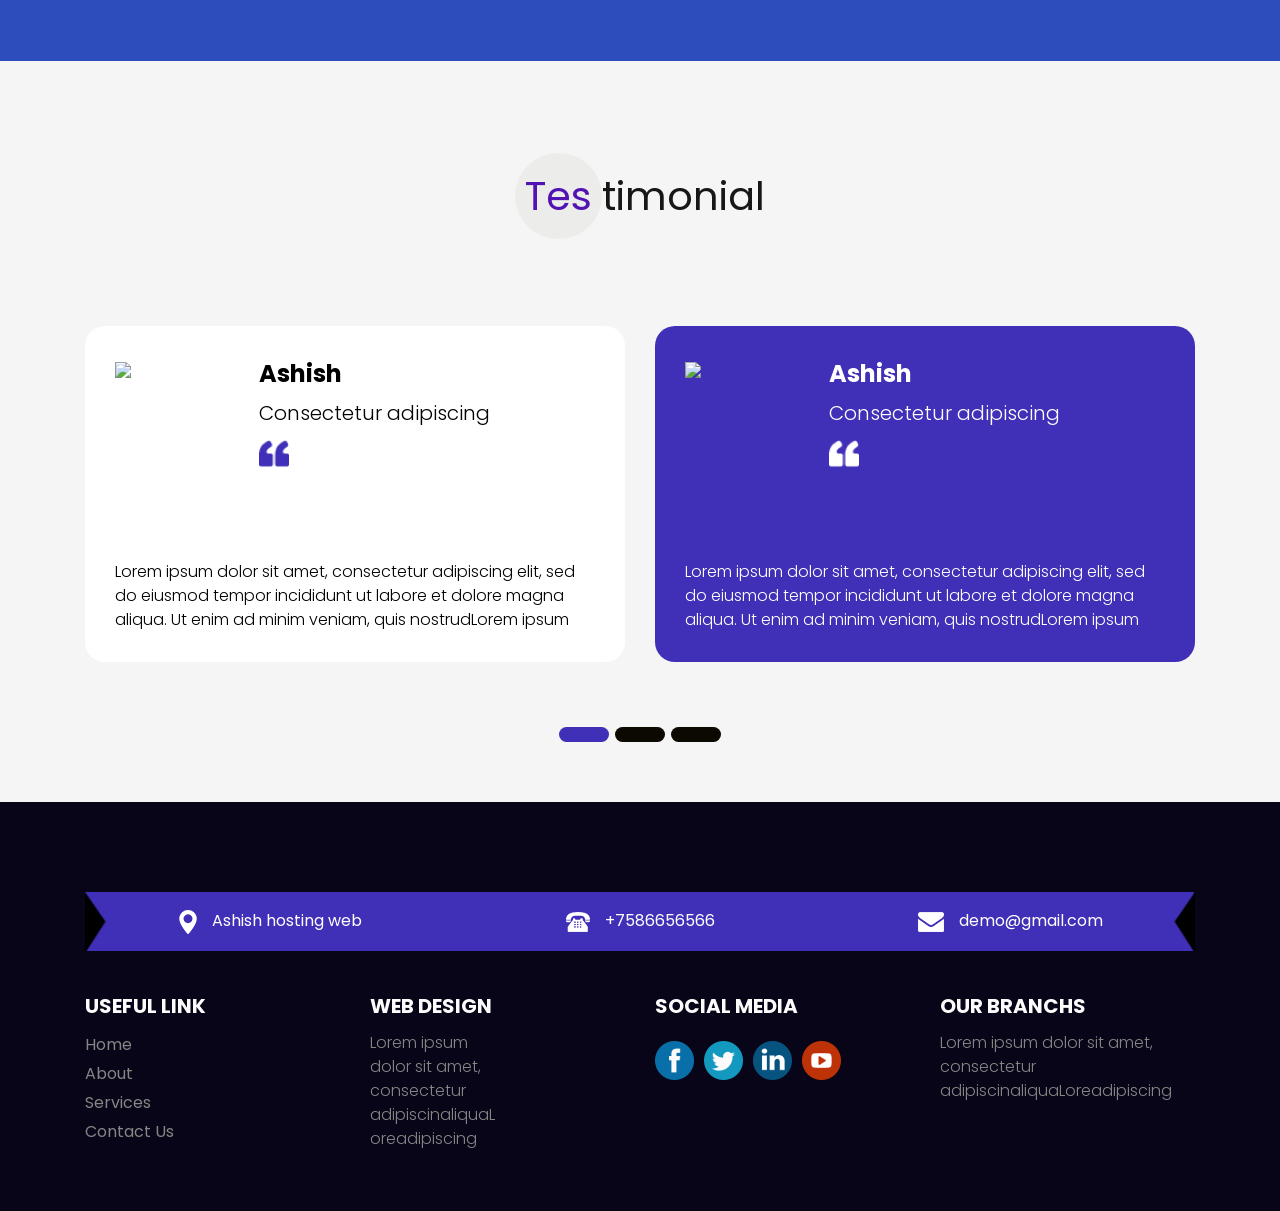
==== commit e105b457: "Update index.html" ====
--- a/index.html
+++ b/index.html
@@ -249,7 +249,7 @@
                            <div class="col-md-6">
                               <div class="client_box active">
                                  <div class="left_main">
-                                    <div class="image_6"><img src="images/me.png"></div>
+                                    <div class="image_6"><img src="images/me.jpg"></div>
                                  </div>
                                  <div class="right_main">
                                     <h6 class="magna_text active">Ashish</h6>
@@ -262,7 +262,7 @@
                            <div class="col-md-6">
                               <div class="client_box">
                                  <div class="left_main">
-                                    <div class="image_6"><img src="images/me.png"></div>
+                                    <div class="image_6"><img src="images/me.jpg"></div>
                                  </div>
                                  <div class="right_main">
                                     <h6 class="magna_text">Ashish</h6>
@@ -284,7 +284,7 @@
                            <div class="col-md-6">
                               <div class="client_box active">
                                  <div class="left_main">
-                                    <div class="image_6"><img src="images/me.png"></div>
+                                    <div class="image_6"><img src="images/me.jpg"></div>
                                  </div>
                                  <div class="right_main">
                                     <h6 class="magna_text active">Ashish</h6>
@@ -297,7 +297,7 @@
                            <div class="col-md-6">
                               <div class="client_box">
                                  <div class="left_main">
-                                    <div class="image_6"><img src="images/me.png"></div>
+                                    <div class="image_6"><img src="images/me.jpg"></div>
                                  </div>
                                  <div class="right_main">
                                     <h6 class="magna_text">Ashish</h6>
@@ -319,7 +319,7 @@
                            <div class="col-md-6">
                               <div class="client_box active">
                                  <div class="left_main">
-                                    <div class="image_6"><img src="images/me.png"></div>
+                                    <div class="image_6"><img src="images/me.jpg"></div>
                                  </div>
                                  <div class="right_main">
                                     <h6 class="magna_text active">Ashish</h6>
@@ -332,7 +332,7 @@
                            <div class="col-md-6">
                               <div class="client_box">
                                  <div class="left_main">
-                                    <div class="image_6"><img src="images/me.png"></div>
+                                    <div class="image_6"><img src="images/me.jpg"></div>
                                  </div>
                                  <div class="right_main">
                                     <h6 class="magna_text">Ashish</h6>
@@ -397,9 +397,7 @@
       <!--client section end -->
       <!--copyright section start -->
       <div class="copyright_section">
-         <div class="container">
-            <p class="copyright_text">Copyright 2023 All Right Reserved By <a href="https://html.design">Free Html Templates</a> Distributed by: <a href="https://themewagon.com">ThemeWagon</a></p>
-         </div>
+         
       </div>
       <!--copyright section end -->
       <!-- Javascript files-->
